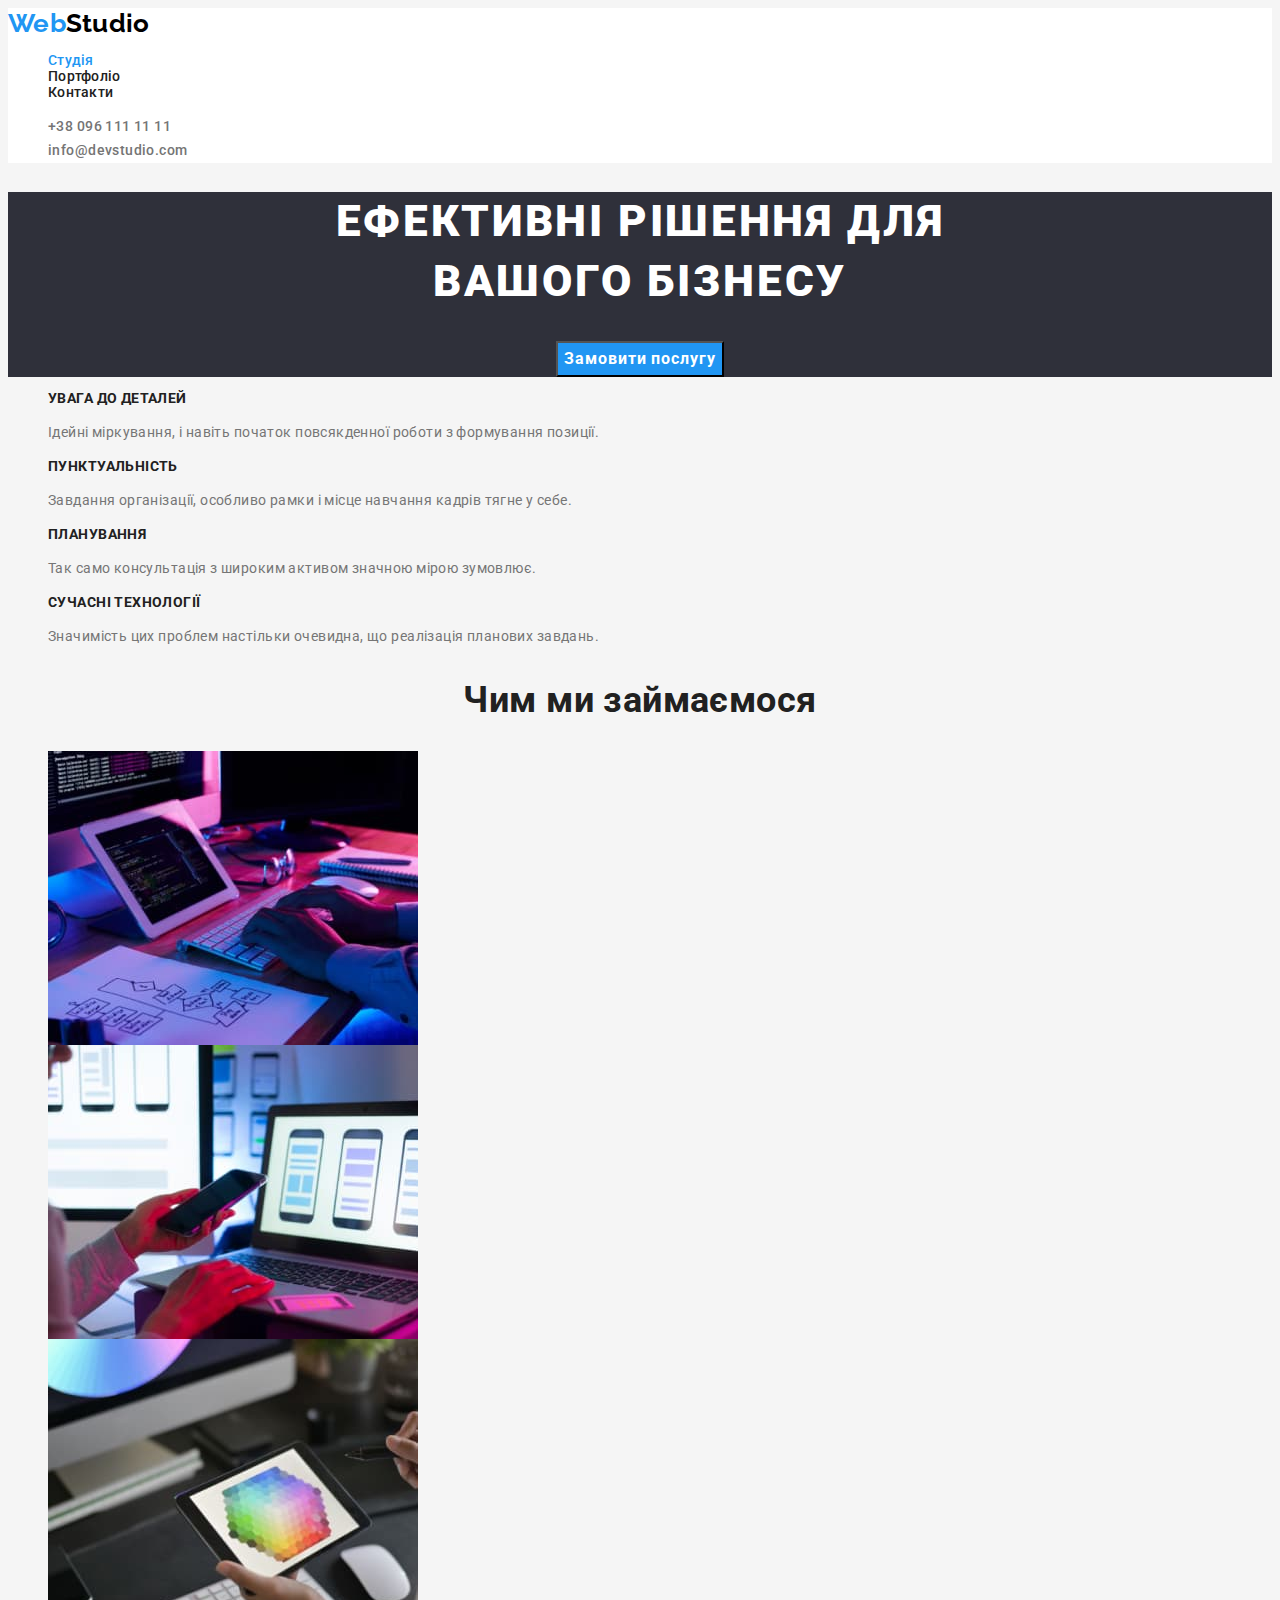
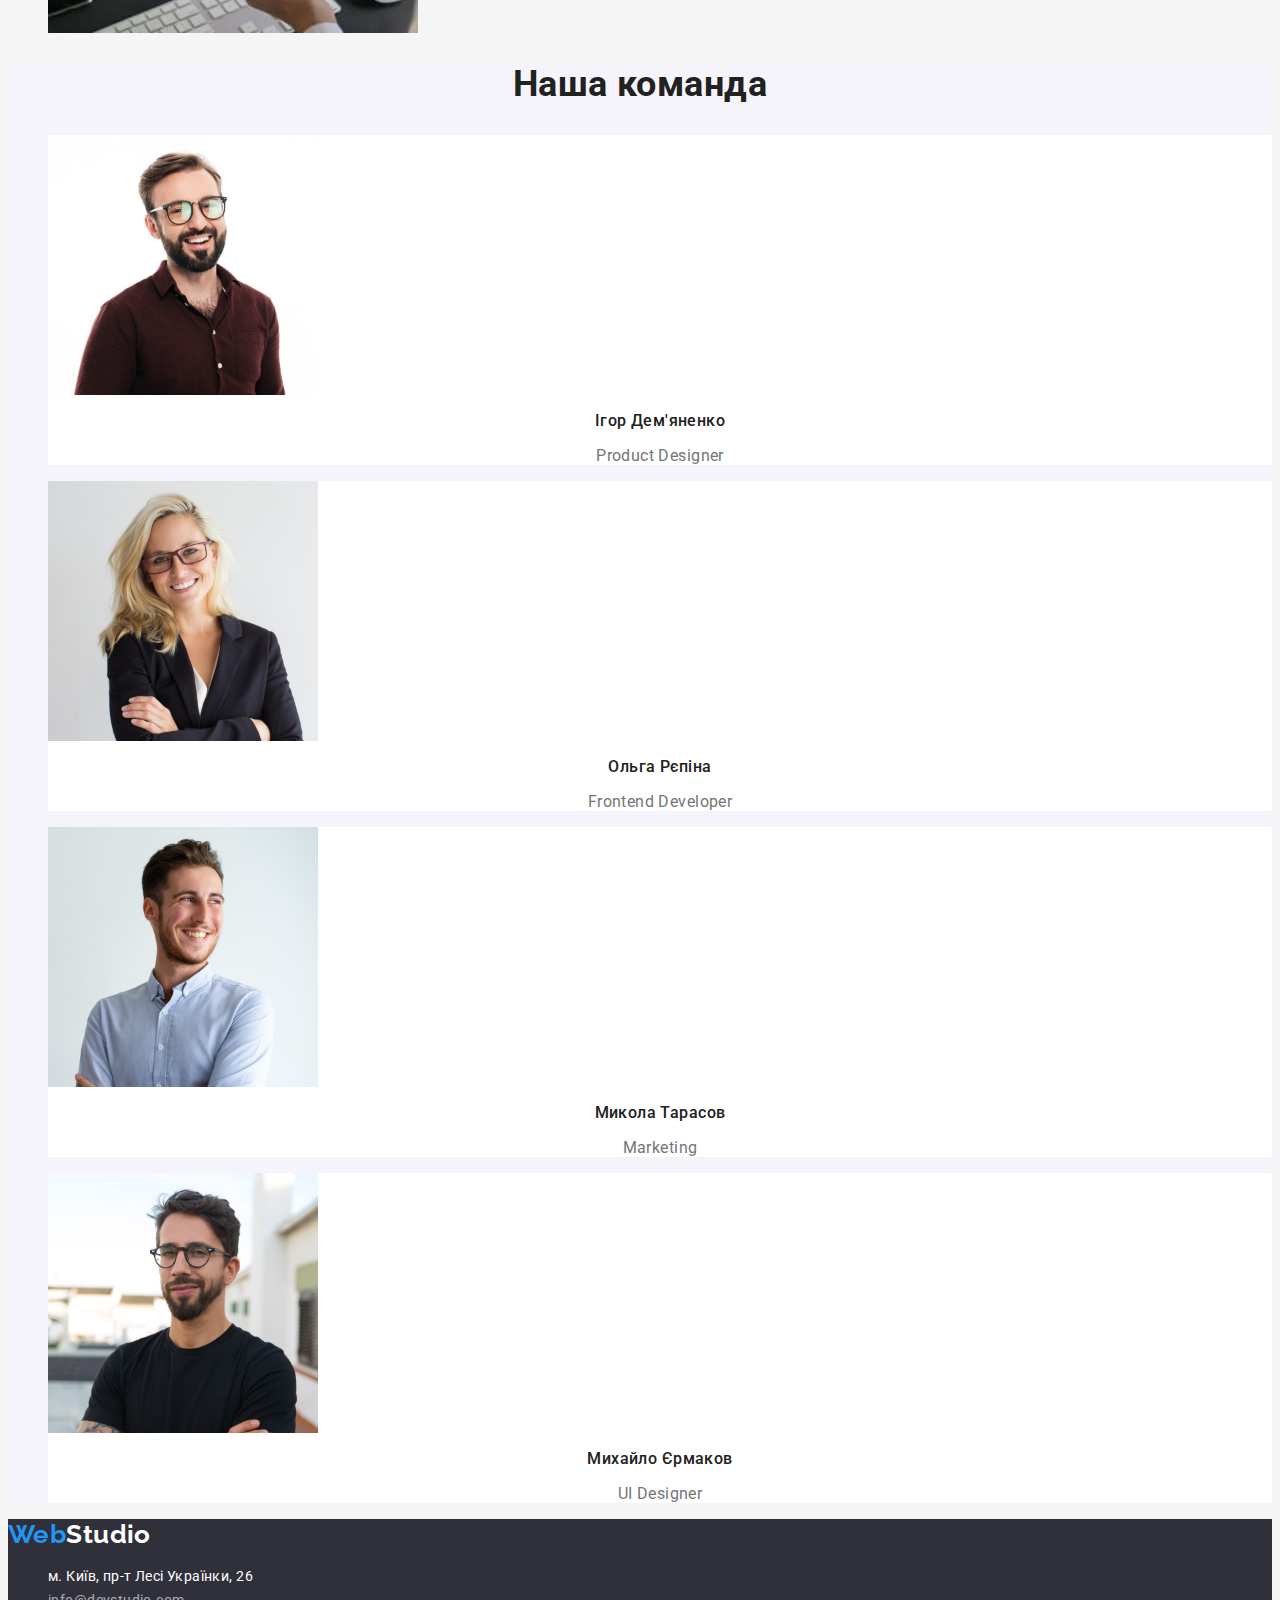
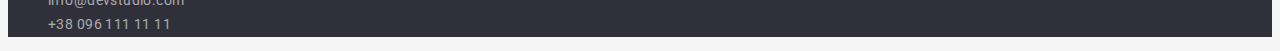
==== index.html @ bac48d69 "inite hw3" ====
<!DOCTYPE html>
<html lang="uk">
	<head>
		<meta charset="UTF-8" />
		<meta http-equiv="X-UA-Compatible" content="IE=edge" />
		<meta name="viewport" content="width=device-width, initial-scale=1.0" />
		<title>webstudio</title>
    <link rel="preconnect" href="https://fonts.googleapis.com">
<link rel="preconnect" href="https://fonts.gstatic.com" crossorigin>
<link href="https://fonts.googleapis.com/css2?family=Raleway:wght@700&family=Roboto:wght@400;500;700;900&display=swap" 
rel="stylesheet">
    
    <link rel="stylesheet" href="./css/styles.css">
	</head>
	<body>
		<header class="page-header">
			<nav class="navigation">
             <a href="./index.html" class="logo-header link"><span class="accent">Web</span>Studio</a>    
				
				<ul class="site-nav list">
					<li class="site-nav-item"><a class="site-nav-link link current-link" href="./index.html">Студія</a></li>
					<li class="site-nav-item"><a class="site-nav-link link" href="./portfolio.html">Портфоліо</a></li>
          <li class="site-nav-item"><a class="site-nav-link link" href="">Контакти</a></li>
				</ul>
			</nav>

			<ul class="contacts list">
        <li class="contacts-item"><a class="contacts-link link" href="tel:+380961111111">+38 096 111 11 11</a></li>
				<li class="contacts-item"><a class="contacts-link link" href="mailto:info@devstudio.com">info@devstudio.com</a></li>
			</ul>
		</header>

		<main>
			<!-- сірий блок-->
			<section class="hero">
				<h1 class="hero-title">Ефективні рішення для 
          <br>вашого бізнесу</h1>
				<button class="hero-btn" type="button">Замовити послугу</button>
			</section>

			<!-- Секція з особливостями-->

			<section>
				<h2 class="section-title visually-hidden">Переваги</h2>
				<ul class="preference list">
					<li class="preference-item">
						<h3 class="title">УВАГА ДО ДЕТАЛЕЙ</h3>
						<p> Ідейні міркування, і навіть початок повсякденної роботи з формування позиції. </p>
					</li>
					<li class="preference-item">
						<h3 class="title">ПУНКТУАЛЬНІСТЬ</h3>
						<p> Завдання організації, особливо рамки і місце навчання кадрів тягне у себе. </p>
					</li>
					<li class="preference-item">
						<h3 class="title">ПЛАНУВАННЯ</h3>
						<p> Так само консультація з широким активом значною мірою зумовлює. </p>
					</li>
					<li class="preference-item">
						<h3 class="title">СУЧАСНІ ТЕХНОЛОГІЇ</h3>
						<p> Значимість цих проблем настільки очевидна, що реалізація планових завдань. </p>
					</li>
				</ul>
			</section>

			<section>
				<h2 class="section-title">Чим ми займаємося</h2>
				<ul class="activity list">
					<li class="activity-item">
						<img class="activity-item-img" src="./images/img-1.jpg" alt="Людина працює з клавіатурою" width="370" height="294" />
					</li>
					<li class="activity-item">
						<img class="activity-item-img" src="./images/img-2.jpg" alt="Людина працює на ноутбуці" width="370" height="294" />
					</li>
					<li class="activity-item">
						<img class="activity-item-img" src="./images/img-3.jpg" alt="Людина працює з графічним планшетом" width="370" height="294" />
					</li>
				</ul>
			</section>

			<!-- Наша команда-->

			<section class="team">
				<h2 class="section-title">Наша команда</h2>
				<ul class="team list">
					<li class="team-item">
						<img class="team-img" src="./images/img-1-igor.jpg" alt="чоловік в окулярах продукт дизайнер" width="270" height="260" />
						<h3 class="title">Ігор Дем'яненко</h3>
						<p>Product Designer</p>
					</li>
					<li class="team-item">
						<img class="team-img"
							src="./images/img-2-olga.jpg"
							alt="фото блондинки в окулярах фронтент девелопер"
							width="270"
							height="260"
						/>
						<h3 class="title">Ольга Рєпіна</h3>
						<p>Frontend Developer</p>
					</li>
					<li class="team-item">
						<img class="team-img" src="./images/img-3-mykola.jpg" alt="фото молодого чоловіка з посмішкою" width="270" height="260" />
						<h3 class="title">Микола Тарасов</h3>
						<p>Marketing</p>
					</li>
					<li class="team-item">
						<img class="team-img"
							src="./images/img-4-mihaylo.jpg"
							alt="фото чоловіка з окулярами в чорній футболці"
							width="270"
							height="260"
						/>
            <h3 class="title">Михайло Єрмаков</h3>
					<p>UI Designer</p>
					</li>
					
				</ul>
			</section>
		</main>
		<footer class="page-footer">
			<a class="logo-footer link" href="./index.html"><span class="accent">Web</span>Studio</a>
			<address>
				<ul class="footer-contacts list">
					<li class="footer-contacts-item">
            <a class="footer-contact-adr link" href="">м. Київ, пр-т Лесі Українки, 26</a>
          </li>
					<li class="footer-contacts-item">
            <a class="footer-contact link" href="mailto:info@devstudio.com">info@devstudio.com</a></li>
					<li class="footer-contacts-item">
            <a class="footer-contact link" href="tel:+380961111111">+38 096 111 11 11</a></li>
				</ul>
			</address>
		</footer>
	</body>
</html>
---- css/styles.css ----
:root {
	--background-color-header: #ffffff;
	--color-accent: #2196f3;
	--color-nav-header: #212121;
	--logo-header-color: #000000;
	--color-contact: #757575;
	--background-body-color: #f5f5f5;
	--background-color-footer: #2f303a;
	--color-text-darkbox: #ffffff;
	--background-color-additional: #f5f4fa;
	--color-text-standart: #757575;
	--color-title: #212121;
	--color-foot-adr: rgba(255, 255, 255, 0.6);

	--color-роrtfolio-borders: #eeeeee;

	--background-portfolio-btn: #eeeeee;
	--color-portfolio-btn: #212121;
	--color-text-products: #212121;

	--background-color-portfolio: #ffffff;
}

.link {
	text-decoration: none;
	color: inherit;
}

.list {
	list-style: none;
}

img {
	display: block;
}
body {
	background-color: var(--background-body-color);
	color: var(--color-text-standart);
	font-family: "Roboto", sans-serif;
	font-style: normal;
	/* font-weight: 400; это размер 400 от браузера */
	font-size: 14px;
	line-height: 1.71;
	/* or 171% */

	letter-spacing: 0.03em;
}
.section-title {
	font-weight: 700;
	font-size: 36px;
	line-height: 1.17;
	text-align: center;
}

.team-item {
	background-color: var(--background-color-header);
}

.page-header {
	background-color: var(--background-color-header);
}

.navigation {
	font-weight: 500;
	line-height: 1.14;
	letter-spacing: 0.02em;
}
.site-nav-link {
	color: var(--color-nav-header);
}

.logo-header,
.logo-footer {
	font-family: "Raleway", sans-serif;
	font-weight: 700;
	font-size: 26px;
	line-height: 1.19;
	/* identical to box height */
}

.accent {
	color: var(--color-accent);
}

.logo-header {
	color: var(--logo-header-color);
}
.current-link { 
    color:#2196f3;
}
.contacts-link {
	color: var(--color-contact);
    /* font-family: 'Roboto'; */
/* font-style: normal; */
font-weight: 500;
/* font-size: 14px; */
line-height: 1.14;
}
.page-footer,
.hero {
	background-color: var(--background-color-footer);
	color: var(--color-text-darkbox);
}
.hero-btn {
	cursor: pointer;
	color: inherit;
	background-color: var(--color-accent);
	font-family: inherit;

	font-style: normal;
	font-weight: 700;
	font-size: 16px;
	line-height: 1.88;
	/* identical to box height, or 188% */

	text-align: center;
	letter-spacing: 0.06em;
}
.hero {
	text-align: center;
}
.hero-title {
	/* font-family: 'Roboto ,
        sans-serif'; это есть */
	/* font-style: normal еть; */
	font-weight: 900;
	font-size: 44px;
	line-height: 1.36;
	/* or 136% */

	text-align: center;
	letter-spacing: 0.06em;
	text-transform: uppercase;
}

.team {
	background-color: var(--background-color-additional);
}
.title {
	color: var(--color-title);

	font-weight: 700;
	font-size: 14px;
	line-height: 1.14;
}
.team .title {
	font-weight: 500;
	font-size: 16px;
	line-height: 1.19;
	/* identical to box height */

	text-align: center;
}
.team p {
	font-size: 16px;
	line-height: 1.19;
	text-align: center;
}
.section-title {
	color: var(--color-title);
}
.footer-contact {
	color: var(--color-foot-adr);
}
.footer-contacts a {
	font-style: normal;
	font-weight: 400;
}

.portfolio-btn {
	cursor: pointer;
	background-color: var(--background-portfolio-btn);
	color: var(--color-portfolio-btn);
    font-family: inherit;
    font-size: 16px ;
    font-weight: 500;
    line-height: calc(26 / 15);
}

.products-items {
	background-color: var(--background-color-portfolio);
}
.page-products h3 {
	/* font-family: 'Roboto'; */
	/* font-style: normal; */
	font-weight: 700;
	font-size: 18px;
	line-height: 2;
	/* identical to box height, or 200% */

	letter-spacing: 0.06em;
	color: var(--color-text-products);
}
.page-products p {
	font-weight: 400;
	font-size: 16px;
	line-height: 1.88;
	/* identical to box height, or 188% */

	color: var(--color-text-standart);
}

.site-nav :hover,
.site-nav :focus,
.contacts :hover,
.contacts :focus,
.footer-contacts :hover,
.footer-contacts :focus {
	color: var(--color-accent);
}
.portfolio-btn:hover,
.portfolio-btn:focus {
	background-color: var(--color-accent);
	color: var(--color-text-darkbox);
}

.visually-hidden {
	position: absolute;
	white-space: nowrap;
	width: 1px;
	height: 1px;
	overflow: hidden;
	border: 0;
	padding: 0;
	clip: rect(0 0 0 0);
	clip-path: inset(50%);
	margin: -1px;
}
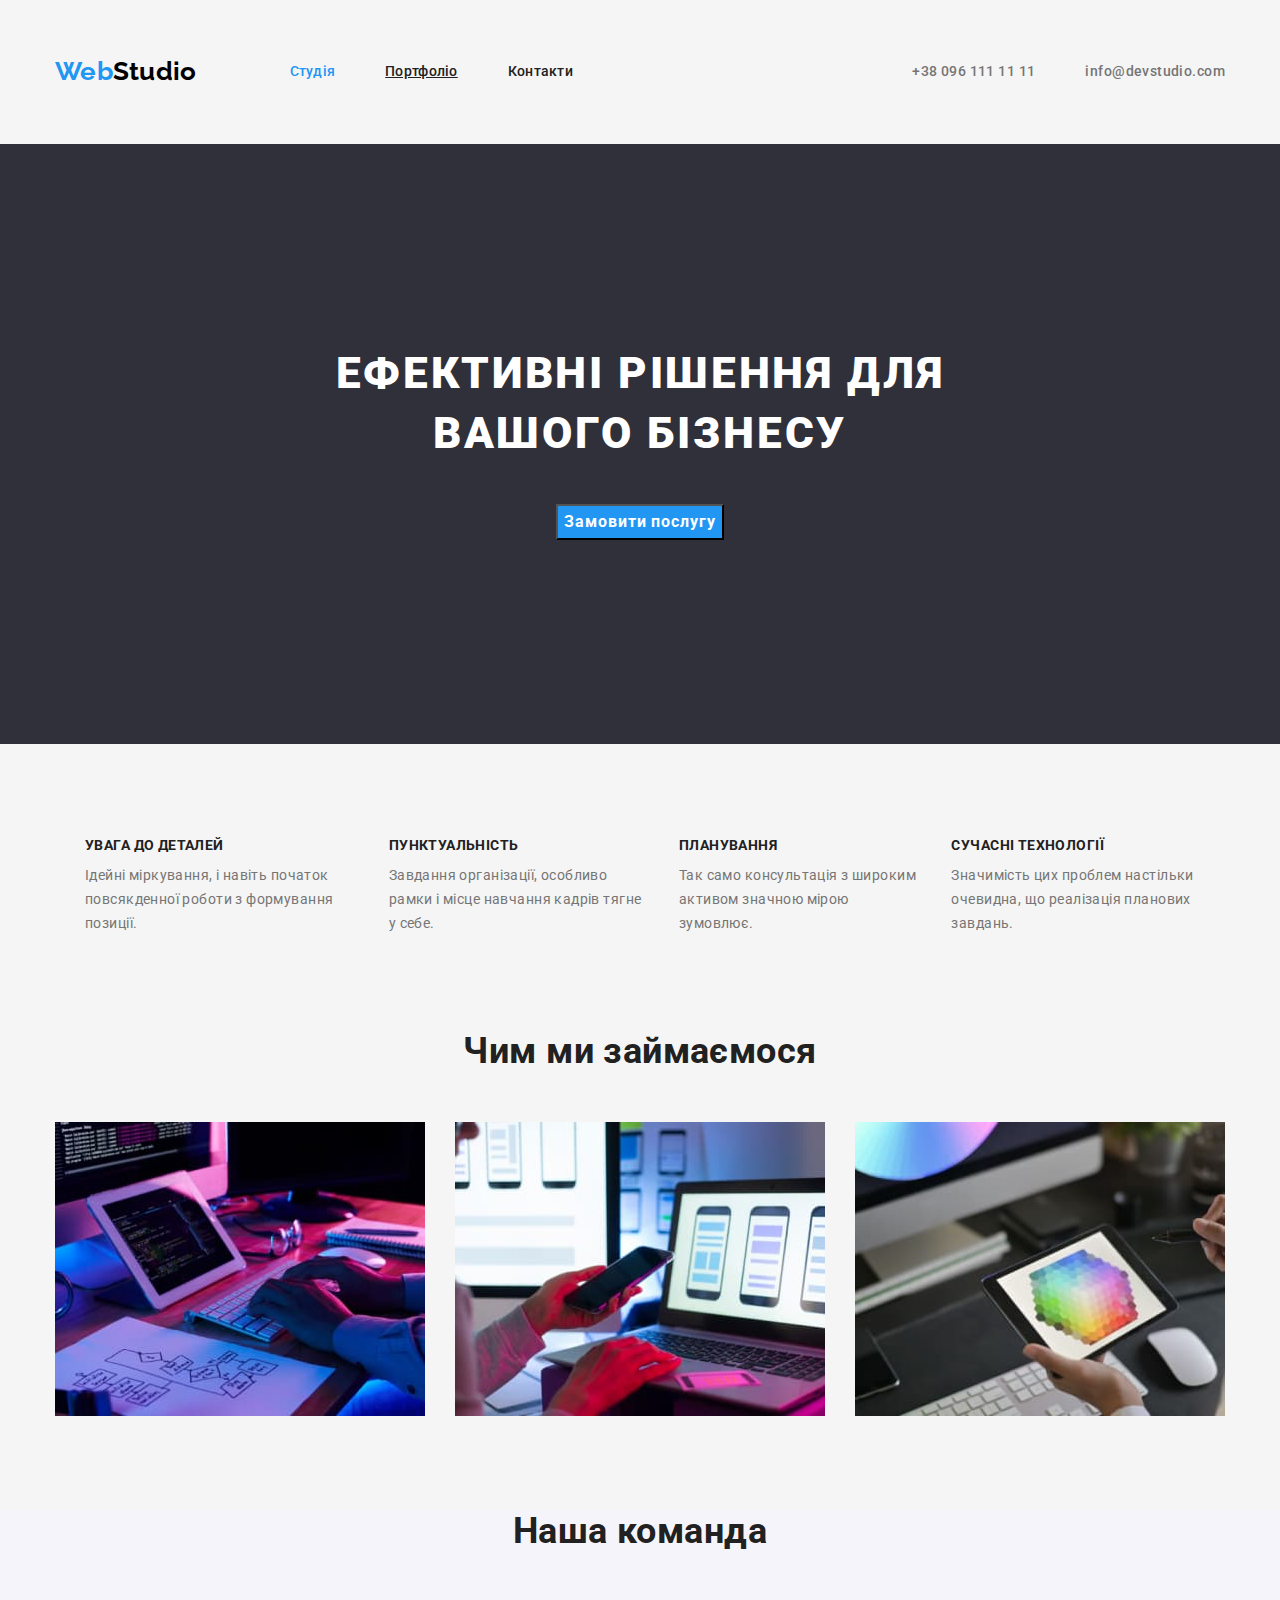
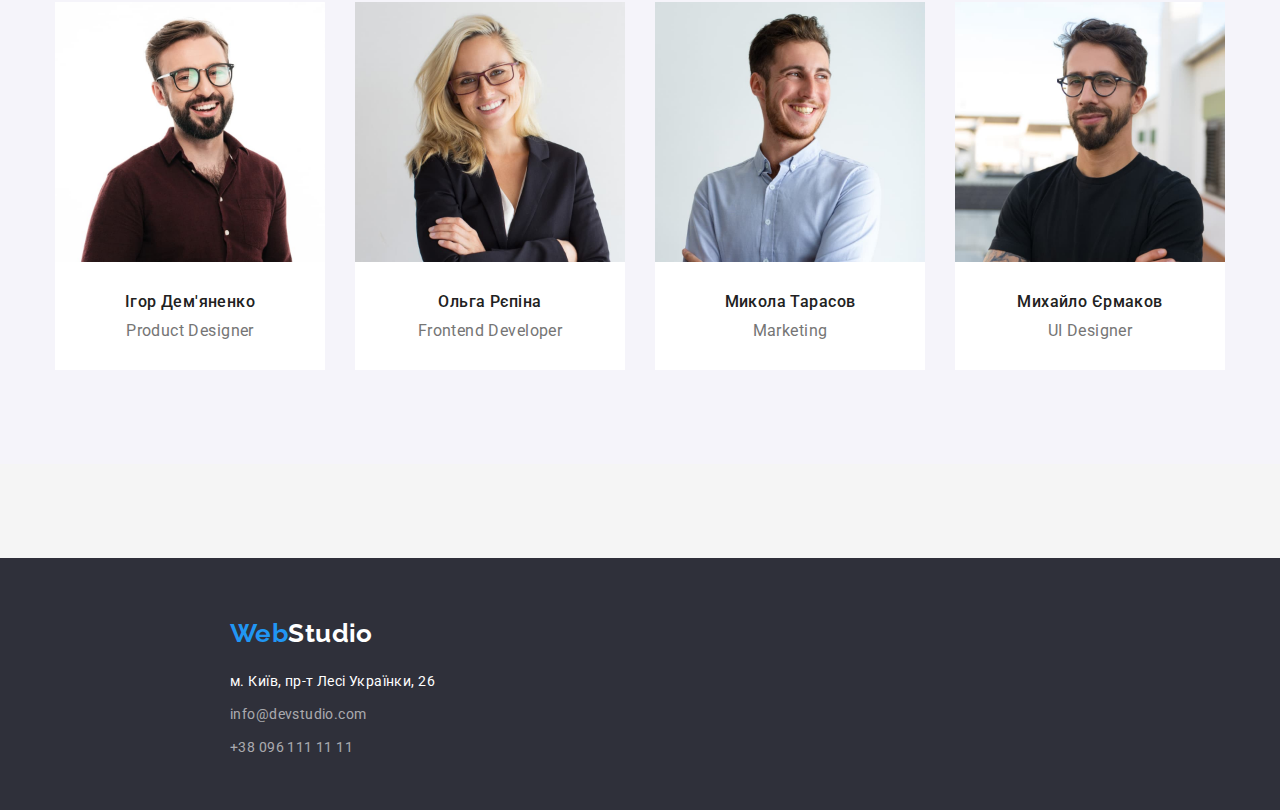
==== commit 081bdde6: "for checking" ====
--- a/index.html
+++ b/index.html
@@ -5,130 +5,180 @@
 		<meta http-equiv="X-UA-Compatible" content="IE=edge" />
 		<meta name="viewport" content="width=device-width, initial-scale=1.0" />
 		<title>webstudio</title>
-    <link rel="preconnect" href="https://fonts.googleapis.com">
-<link rel="preconnect" href="https://fonts.gstatic.com" crossorigin>
-<link href="https://fonts.googleapis.com/css2?family=Raleway:wght@700&family=Roboto:wght@400;500;700;900&display=swap" 
-rel="stylesheet">
-    
-    <link rel="stylesheet" href="./css/styles.css">
+		<link rel="preconnect" href="https://fonts.googleapis.com" />
+		<link rel="preconnect" href="https://fonts.gstatic.com" crossorigin />
+		<link
+			href="https://fonts.googleapis.com/css2?family=Raleway:wght@700&family=Roboto:wght@400;500;700;900&display=swap"
+			rel="stylesheet"
+		/>
+		<link rel="stylesheet" href="https://cdn.jsdelivr.net/npm/modern-normalize@1.1.0/modern-normalize.min.css" />
+
+		<link rel="stylesheet" href="./css/styles.css" />
 	</head>
 	<body>
 		<header class="page-header">
-			<nav class="navigation">
-             <a href="./index.html" class="logo-header link"><span class="accent">Web</span>Studio</a>    
-				
-				<ul class="site-nav list">
-					<li class="site-nav-item"><a class="site-nav-link link current-link" href="./index.html">Студія</a></li>
-					<li class="site-nav-item"><a class="site-nav-link link" href="./portfolio.html">Портфоліо</a></li>
-          <li class="site-nav-item"><a class="site-nav-link link" href="">Контакти</a></li>
+			<div class="container page-header-container">
+				<nav class="navigation">
+					<a href="./index.html" class="logo-header link"><span class="accent">Web</span>Studio</a>
+
+					<ul class="site-nav list">
+						<li class="site-nav-item"><a class="site-nav-link current-link link" href="./index.html">Студія</a></li>
+						<li class="site-nav-item"><a class="site-nav-link" href="./portfolio.html">Портфоліо</a></li>
+						<li class="site-nav-item"><a class="site-nav-link link" href="">Контакти</a></li>
+					</ul>
+				</nav>
+
+				<ul class="contacts list">
+					<li class="contacts-item fon"
+						><a class="contacts-link link" href="tel:+380961111111">+38 096 111 11 11</a></li
+					>
+					<li class="contacts-item"
+						><a class="contacts-link link" href="mailto:info@devstudio.com">info@devstudio.com</a></li
+					>
 				</ul>
-			</nav>
-
-			<ul class="contacts list">
-        <li class="contacts-item"><a class="contacts-link link" href="tel:+380961111111">+38 096 111 11 11</a></li>
-				<li class="contacts-item"><a class="contacts-link link" href="mailto:info@devstudio.com">info@devstudio.com</a></li>
-			</ul>
+			</div>
 		</header>
-
 		<main>
-			<!-- сірий блок-->
+			<!-- HERO-->
 			<section class="hero">
-				<h1 class="hero-title">Ефективні рішення для 
-          <br>вашого бізнесу</h1>
-				<button class="hero-btn" type="button">Замовити послугу</button>
+				<div class="container">
+					<h1 class="hero-title">Ефективні рішення для <br />вашого бізнесу</h1>
+					<button class="hero-btn" type="button">Замовити послугу</button>
+				</div>
 			</section>
 
 			<!-- Секція з особливостями-->
 
-			<section>
-				<h2 class="section-title visually-hidden">Переваги</h2>
-				<ul class="preference list">
-					<li class="preference-item">
-						<h3 class="title">УВАГА ДО ДЕТАЛЕЙ</h3>
-						<p> Ідейні міркування, і навіть початок повсякденної роботи з формування позиції. </p>
-					</li>
-					<li class="preference-item">
-						<h3 class="title">ПУНКТУАЛЬНІСТЬ</h3>
-						<p> Завдання організації, особливо рамки і місце навчання кадрів тягне у себе. </p>
-					</li>
-					<li class="preference-item">
-						<h3 class="title">ПЛАНУВАННЯ</h3>
-						<p> Так само консультація з широким активом значною мірою зумовлює. </p>
-					</li>
-					<li class="preference-item">
-						<h3 class="title">СУЧАСНІ ТЕХНОЛОГІЇ</h3>
-						<p> Значимість цих проблем настільки очевидна, що реалізація планових завдань. </p>
-					</li>
-				</ul>
+			<section class="about">
+				<div class="container">
+					<h2 class="section-title visually-hidden">Переваги</h2>
+					<ul class="preference list">
+						<li class="preference-item">
+							<h3 class="title">УВАГА ДО ДЕТАЛЕЙ</h3>
+							<p> Ідейні міркування, і навіть початок повсякденної роботи з формування позиції. </p>
+						</li>
+						<li class="preference-item">
+							<h3 class="title">ПУНКТУАЛЬНІСТЬ</h3>
+							<p> Завдання організації, особливо рамки і місце навчання кадрів тягне у себе. </p>
+						</li>
+						<li class="preference-item">
+							<h3 class="title">ПЛАНУВАННЯ</h3>
+							<p> Так само консультація з широким активом значною мірою зумовлює. </p>
+						</li>
+						<li class="preference-item">
+							<h3 class="title">СУЧАСНІ ТЕХНОЛОГІЇ</h3>
+							<p> Значимість цих проблем настільки очевидна, що реалізація планових завдань. </p>
+						</li>
+					</ul>
+				</div>
 			</section>
 
-			<section>
-				<h2 class="section-title">Чим ми займаємося</h2>
-				<ul class="activity list">
-					<li class="activity-item">
-						<img class="activity-item-img" src="./images/img-1.jpg" alt="Людина працює з клавіатурою" width="370" height="294" />
-					</li>
-					<li class="activity-item">
-						<img class="activity-item-img" src="./images/img-2.jpg" alt="Людина працює на ноутбуці" width="370" height="294" />
-					</li>
-					<li class="activity-item">
-						<img class="activity-item-img" src="./images/img-3.jpg" alt="Людина працює з графічним планшетом" width="370" height="294" />
-					</li>
-				</ul>
+			<section class="about-pic">
+				<div class="container about-pic-cont">
+					<h2 class="section-title">Чим ми займаємося</h2>
+					<ul class="activity list">
+						<li class="activity-item">
+							<img
+								class="activity-item-img"
+								src="./images/img-1.jpg"
+								alt="Людина працює з клавіатурою"
+								width="370"
+								height="294"
+							/>
+						</li>
+						<li class="activity-item">
+							<img
+								class="activity-item-img"
+								src="./images/img-2.jpg"
+								alt="Людина працює на ноутбуці"
+								width="370"
+								height="294"
+							/>
+						</li>
+						<li class="activity-item">
+							<img
+								class="activity-item-img"
+								src="./images/img-3.jpg"
+								alt="Людина працює з графічним планшетом"
+								width="370"
+								height="294"
+							/>
+						</li>
+					</ul>
+				</div>
 			</section>
 
 			<!-- Наша команда-->
 
 			<section class="team">
-				<h2 class="section-title">Наша команда</h2>
-				<ul class="team list">
-					<li class="team-item">
-						<img class="team-img" src="./images/img-1-igor.jpg" alt="чоловік в окулярах продукт дизайнер" width="270" height="260" />
-						<h3 class="title">Ігор Дем'яненко</h3>
-						<p>Product Designer</p>
-					</li>
-					<li class="team-item">
-						<img class="team-img"
-							src="./images/img-2-olga.jpg"
-							alt="фото блондинки в окулярах фронтент девелопер"
-							width="270"
-							height="260"
-						/>
-						<h3 class="title">Ольга Рєпіна</h3>
-						<p>Frontend Developer</p>
-					</li>
-					<li class="team-item">
-						<img class="team-img" src="./images/img-3-mykola.jpg" alt="фото молодого чоловіка з посмішкою" width="270" height="260" />
-						<h3 class="title">Микола Тарасов</h3>
-						<p>Marketing</p>
-					</li>
-					<li class="team-item">
-						<img class="team-img"
-							src="./images/img-4-mihaylo.jpg"
-							alt="фото чоловіка з окулярами в чорній футболці"
-							width="270"
-							height="260"
-						/>
-            <h3 class="title">Михайло Єрмаков</h3>
-					<p>UI Designer</p>
-					</li>
-					
-				</ul>
+				<div class="container">
+					<h2 class="section-title">Наша команда</h2>
+					<ul class="team list">
+						<li class="team-item">
+							<img
+								class="team-img"
+								src="./images/img-1-igor.jpg"
+								alt="чоловік в окулярах продукт дизайнер"
+								width="270"
+								height="260"
+							/>
+							<h3 class="title">Ігор Дем'яненко</h3>
+							<p>Product Designer</p>
+						</li>
+						<li class="team-item">
+							<img
+								class="team-img"
+								src="./images/img-2-olga.jpg"
+								alt="фото блондинки в окулярах фронтент девелопер"
+								width="270"
+								height="260"
+							/>
+							<h3 class="title">Ольга Рєпіна</h3>
+							<p>Frontend Developer</p>
+						</li>
+						<li class="team-item">
+							<img
+								class="team-img"
+								src="./images/img-3-mykola.jpg"
+								alt="фото молодого чоловіка з посмішкою"
+								width="270"
+								height="260"
+							/>
+							<h3 class="title">Микола Тарасов</h3>
+							<p>Marketing</p>
+						</li>
+						<li class="team-item">
+							<img
+								class="team-img"
+								src="./images/img-4-mihaylo.jpg"
+								alt="фото чоловіка з окулярами в чорній футболці"
+								width="270"
+								height="260"
+							/>
+							<h3 class="title">Михайло Єрмаков</h3>
+							<p>UI Designer</p>
+						</li>
+					</ul>
+				</div>
 			</section>
 		</main>
 		<footer class="page-footer">
-			<a class="logo-footer link" href="./index.html"><span class="accent">Web</span>Studio</a>
-			<address>
-				<ul class="footer-contacts list">
-					<li class="footer-contacts-item">
-            <a class="footer-contact-adr link" href="">м. Київ, пр-т Лесі Українки, 26</a>
-          </li>
-					<li class="footer-contacts-item">
-            <a class="footer-contact link" href="mailto:info@devstudio.com">info@devstudio.com</a></li>
-					<li class="footer-contacts-item">
-            <a class="footer-contact link" href="tel:+380961111111">+38 096 111 11 11</a></li>
-				</ul>
-			</address>
+			<div class="container footer-div">
+				<a class="logo-footer link" href="./index.html"><span class="accent">Web</span>Studio</a>
+				<address>
+					<ul class="footer-contacts list">
+						<li class="footer-contacts-item">
+							<a class="footer-contact-adr link" href="">м. Київ, пр-т Лесі Українки, 26</a>
+						</li>
+						<li class="footer-contacts-item">
+							<a class="footer-contact link" href="mailto:info@devstudio.com">info@devstudio.com</a></li
+						>
+						<li class="footer-contacts-item">
+							<a class="footer-contact link" href="tel:+380961111111">+38 096 111 11 11</a></li
+						>
+					</ul>
+				</address>
+			</div>
 		</footer>
 	</body>
 </html>
--- a/css/styles.css
+++ b/css/styles.css
@@ -20,7 +20,15 @@
 
 	--background-color-portfolio: #ffffff;
 }
-
+h1, h2, h3,h4, p {
+	margin-top: 0;
+	margin-bottom: 0;
+	}
+	ul {
+		margin-top: 0;
+	margin-bottom: 0;
+padding-left: 0;
+	}
 .link {
 	text-decoration: none;
 	color: inherit;
@@ -45,28 +53,74 @@
 
 	letter-spacing: 0.03em;
 }
+.container {
+	width: 1200px;
+	margin-left: auto;
+	margin-right: auto;
+	padding-left: 15px;
+	padding-right: 15px;
+}
+
+/* -----------------section-title----------- */
+.activity {
+	display: flex;
+	gap: 30px;
+	
+}
+.about-pic-cont {
+	margin-bottom: 94px;
+}
+
 .section-title {
 	font-weight: 700;
 	font-size: 36px;
 	line-height: 1.17;
 	text-align: center;
-}
+	margin-bottom: 50px;
+	}
 
 .team-item {
 	background-color: var(--background-color-header);
 }
-
+/* ========HEADER======== */
+.page-header-container {
+	display: flex;
+	align-items: center;
+	text-align: center;
+	padding-top: 32px;
+	padding-bottom: 32px;
+   
+}
+site-nav
 .page-header {
 	background-color: var(--background-color-header);
+    border: 1px solid #ECECEC;
+
 }
 
 .navigation {
 	font-weight: 500;
 	line-height: 1.14;
 	letter-spacing: 0.02em;
+	display: flex;
+	align-items: center;
 }
 .site-nav-link {
 	color: var(--color-nav-header);
+	padding: 30px 0;
+}
+.site-nav {
+	display: flex;
+	align-items: center;
+	/* margin-top: 32px;
+	margin-bottom: 32px; */
+}
+
+.site-nav-item {
+	margin-right: 50px;
+}
+.site-nav-item:last-child {
+	margin-right: 0;
 }
 
 .logo-header,
@@ -75,7 +129,10 @@
 	font-weight: 700;
 	font-size: 26px;
 	line-height: 1.19;
-	/* identical to box height */
+	
+}
+.logo-footer {
+	margin-bottom: 20px;
 }
 
 .accent {
@@ -84,6 +141,9 @@
 
 .logo-header {
 	color: var(--logo-header-color);
+	margin-top: 24px;
+	margin-bottom: 25px;
+	margin-right: 93px;
 }
 .current-link { 
     color:#2196f3;
@@ -96,10 +156,25 @@
 /* font-size: 14px; */
 line-height: 1.14;
 }
+.contacts {
+	display: flex;
+	align-items: center;
+	margin-left: auto;
+	/* gap: 50px; */
+}
+.fon {
+	margin-right: 50px;
+}
+.contacts last-child 
+{
+	margin-right: 0;}
+
+/* ---------------HERO------------ */
 .page-footer,
 .hero {
 	background-color: var(--background-color-footer);
 	color: var(--color-text-darkbox);
+	height: 600px;
 }
 .hero-btn {
 	cursor: pointer;
@@ -115,10 +190,27 @@
 
 	text-align: center;
 	letter-spacing: 0.06em;
+	margin-top: 40px;
 }
 .hero {
 	text-align: center;
-}
+	padding: 200px 0;
+}
+.about {
+	padding: 94px 0;
+}
+
+.preference {
+	display: flex;
+	align-items: center;
+}
+.preference-item {
+	margin-left: 30px;
+}
+.preference-item:last-child {
+	margin-right: 0;
+}
+
 .hero-title {
 	/* font-family: 'Roboto ,
         sans-serif'; это есть */
@@ -135,6 +227,13 @@
 
 .team {
 	background-color: var(--background-color-additional);
+	display: flex;
+	gap: 30px;
+margin-bottom: 94px;
+}
+
+.team-img {
+	margin-bottom: 30px;
 }
 .title {
 	color: var(--color-title);
@@ -142,6 +241,7 @@
 	font-weight: 700;
 	font-size: 14px;
 	line-height: 1.14;
+	margin-bottom: 10px;
 }
 .team .title {
 	font-weight: 500;
@@ -155,10 +255,20 @@
 	font-size: 16px;
 	line-height: 1.19;
 	text-align: center;
+	margin-bottom: 30px;
 }
 .section-title {
 	color: var(--color-title);
 }
+.page-footer {
+	height: 252px;
+	padding-bottom: 60px;
+	padding-top: 60px;
+	padding-left: 215px;
+	padding-right: 1154px;
+}
+
+/* -----------FOOTER----------- */
 .footer-contact {
 	color: var(--color-foot-adr);
 }
@@ -166,6 +276,18 @@
 	font-style: normal;
 	font-weight: 400;
 }
+.footer-contacts-item {
+	margin-bottom: 9px;
+	
+}
+.footer-contacts-item :last-child {
+	margin-bottom: 0;
+	
+}
+.footer-contacts {
+	margin-top: 20px;
+}
+
 
 .portfolio-btn {
 	cursor: pointer;
@@ -179,6 +301,8 @@
 
 .products-items {
 	background-color: var(--background-color-portfolio);
+	
+	
 }
 .page-products h3 {
 	/* font-family: 'Roboto'; */
@@ -199,7 +323,16 @@
 
 	color: var(--color-text-standart);
 }
-
+.page-products {
+	display: flex;
+	flex-wrap: wrap;
+	gap: 30px;
+	/* border: 1px solid #EEEEEE; */
+}
+.portf-pic {
+	width: 370px;
+	/* height: 404px; */
+}
 .site-nav :hover,
 .site-nav :focus,
 .contacts :hover,
@@ -226,3 +359,25 @@
 	clip-path: inset(50%);
 	margin: -1px;
 }
+/* --------PORTFOLIO-------- */
+.products-nav {
+	display: flex;
+	align-items: center;
+	justify-content: center;
+	
+}
+.product {
+
+margin-right: 8px;
+
+}
+
+.portfolio-btn {
+	padding: 6px 22px;
+	height: 38px;
+	border: none;
+	align-items: center;
+	border-radius: 4px;	
+	margin-bottom: 50px;
+	
+}
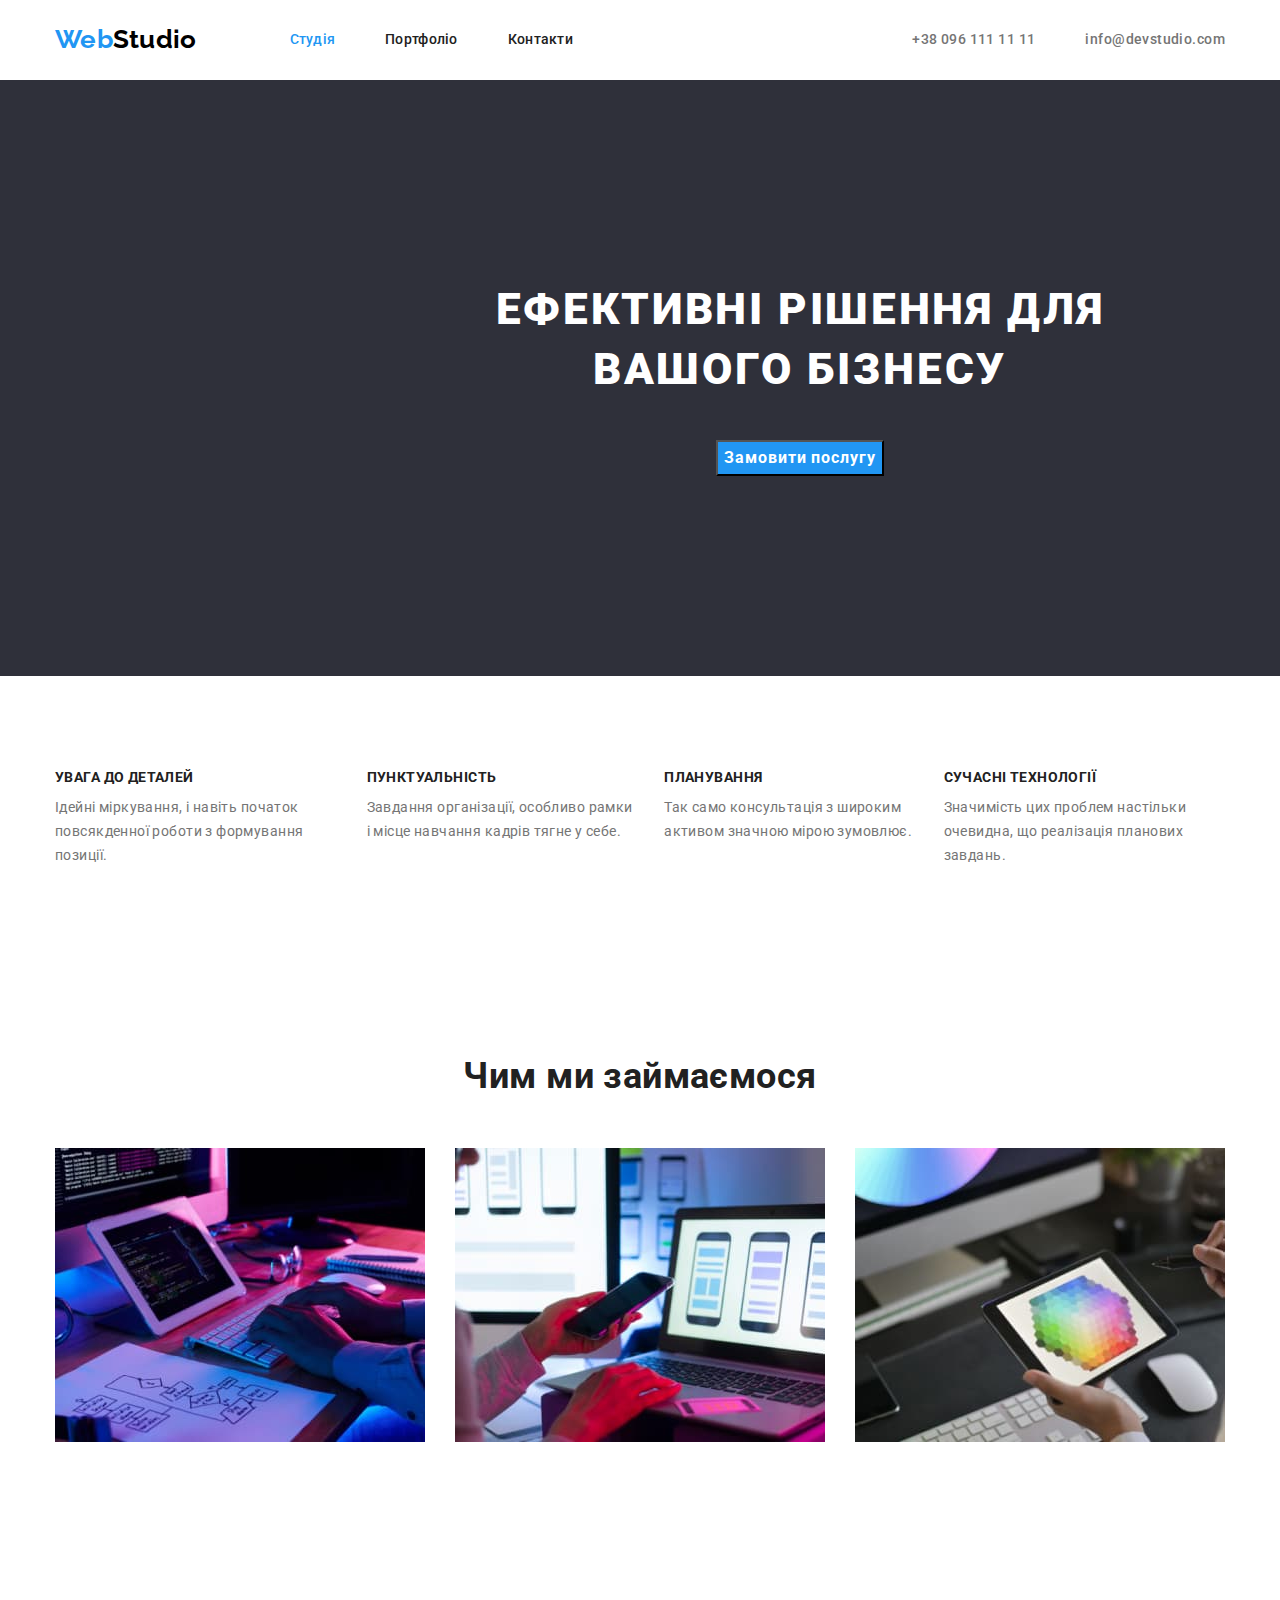
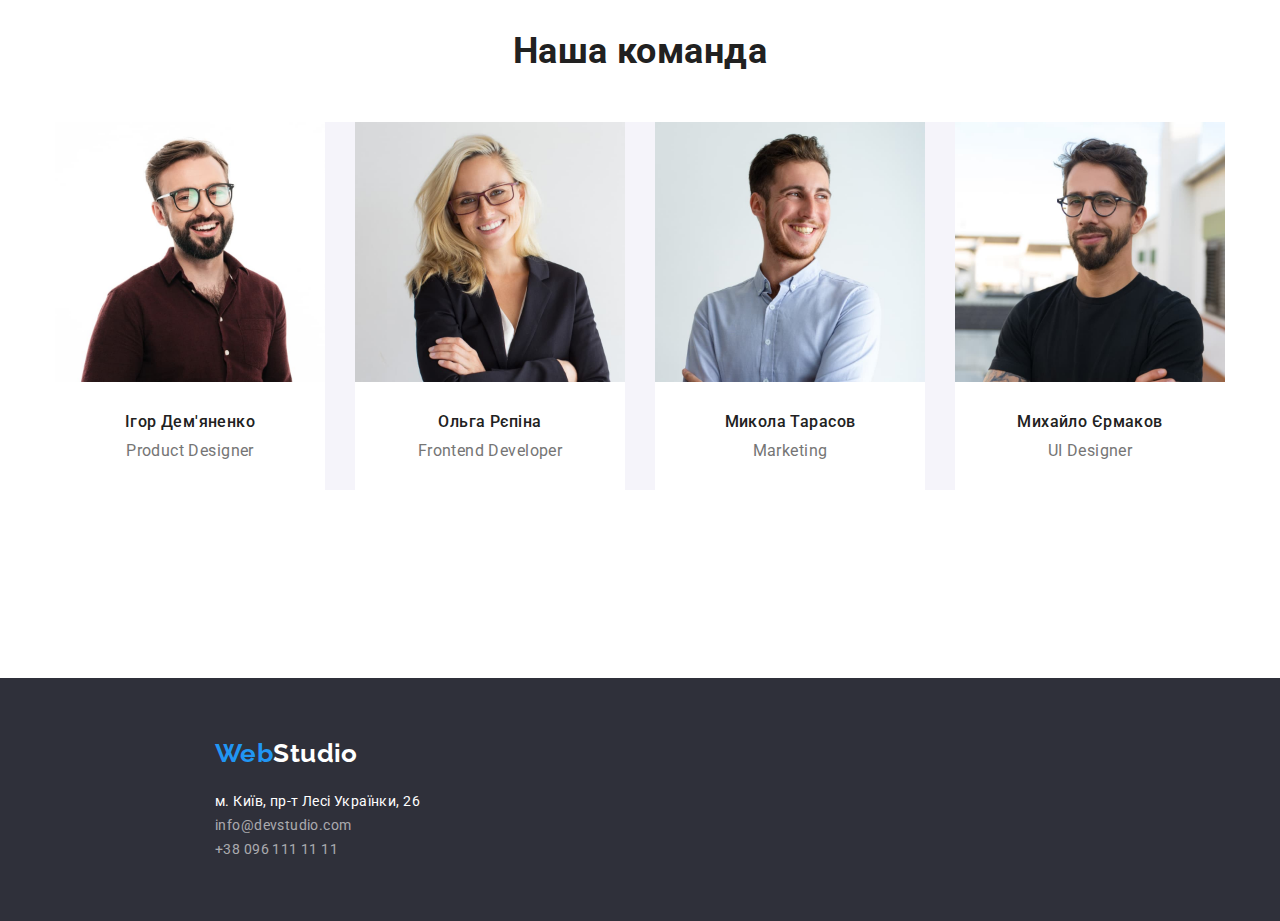
==== commit ca83b04b: "допрацювала" ====
--- a/index.html
+++ b/index.html
@@ -1,184 +1,150 @@
 <!DOCTYPE html>
 <html lang="uk">
-	<head>
-		<meta charset="UTF-8" />
-		<meta http-equiv="X-UA-Compatible" content="IE=edge" />
-		<meta name="viewport" content="width=device-width, initial-scale=1.0" />
-		<title>webstudio</title>
-		<link rel="preconnect" href="https://fonts.googleapis.com" />
-		<link rel="preconnect" href="https://fonts.gstatic.com" crossorigin />
-		<link
-			href="https://fonts.googleapis.com/css2?family=Raleway:wght@700&family=Roboto:wght@400;500;700;900&display=swap"
-			rel="stylesheet"
-		/>
-		<link rel="stylesheet" href="https://cdn.jsdelivr.net/npm/modern-normalize@1.1.0/modern-normalize.min.css" />
 
-		<link rel="stylesheet" href="./css/styles.css" />
-	</head>
-	<body>
-		<header class="page-header">
-			<div class="container page-header-container">
-				<nav class="navigation">
-					<a href="./index.html" class="logo-header link"><span class="accent">Web</span>Studio</a>
+<head>
+	<meta charset="UTF-8" />
+	<meta http-equiv="X-UA-Compatible" content="IE=edge" />
+	<meta name="viewport" content="width=device-width, initial-scale=1.0" />
+	<title>webstudio</title>
+	<link rel="preconnect" href="https://fonts.googleapis.com" />
+	<link rel="preconnect" href="https://fonts.gstatic.com" crossorigin />
+	<link
+		href="https://fonts.googleapis.com/css2?family=Raleway:wght@700&family=Roboto:wght@400;500;700;900&display=swap"
+		rel="stylesheet" />
+	<link rel="stylesheet" href="https://cdn.jsdelivr.net/npm/modern-normalize@1.1.0/modern-normalize.min.css" />
 
-					<ul class="site-nav list">
-						<li class="site-nav-item"><a class="site-nav-link current-link link" href="./index.html">Студія</a></li>
-						<li class="site-nav-item"><a class="site-nav-link" href="./portfolio.html">Портфоліо</a></li>
-						<li class="site-nav-item"><a class="site-nav-link link" href="">Контакти</a></li>
-					</ul>
-				</nav>
+	<link rel="stylesheet" href="./css/styles.css" />
+</head>
 
-				<ul class="contacts list">
-					<li class="contacts-item fon"
-						><a class="contacts-link link" href="tel:+380961111111">+38 096 111 11 11</a></li
-					>
-					<li class="contacts-item"
-						><a class="contacts-link link" href="mailto:info@devstudio.com">info@devstudio.com</a></li
-					>
+<body>
+	<header class="page-header">
+		<div class="container page-header-container">
+			<nav class="navigation">
+				<a href="./index.html" class="logo-header link"><span class="accent">Web</span>Studio</a>
+
+				<ul class="site-nav list">
+					<li class="site-nav-item"><a class="site-nav-link current-link link" href="./index.html">Студія</a>
+					</li>
+					<li class="site-nav-item"><a class="site-nav-link link" href="./portfolio.html">Портфоліо</a></li>
+					<li class="site-nav-item"><a class="site-nav-link link" href="">Контакти</a></li>
+				</ul>
+			</nav>
+
+			<ul class="contacts list">
+				<li class="contacts-item fon"><a class="contacts-link link" href="tel:+380961111111">+38 096 111 11
+						11</a></li>
+				<li class="contacts-item"><a class="contacts-link link"
+						href="mailto:info@devstudio.com">info@devstudio.com</a></li>
+			</ul>
+		</div>
+	</header>
+	<main>
+		<!-- HERO-->
+		<section class="hero">
+			<div class="container">
+				<h1 class="hero-title">Ефективні рішення для вашого бізнесу</h1>
+				<button class="hero-btn" type="button">Замовити послугу</button>
+			</div>
+		</section>
+
+		<!-- Секція з особливостями-->
+
+		<section class="section">
+			<div class="container">
+				<h2 class="section-title visually-hidden">Переваги</h2>
+				<ul class="preference list">
+					<li class="preference-item">
+						<h3 class="title">УВАГА ДО ДЕТАЛЕЙ</h3>
+						<p> Ідейні міркування, і навіть початок повсякденної роботи з формування позиції. </p>
+					</li>
+					<li class="preference-item">
+						<h3 class="title">ПУНКТУАЛЬНІСТЬ</h3>
+						<p> Завдання організації, особливо рамки і місце навчання кадрів тягне у себе. </p>
+					</li>
+					<li class="preference-item">
+						<h3 class="title">ПЛАНУВАННЯ</h3>
+						<p> Так само консультація з широким активом значною мірою зумовлює. </p>
+					</li>
+					<li class="preference-item">
+						<h3 class="title">СУЧАСНІ ТЕХНОЛОГІЇ</h3>
+						<p> Значимість цих проблем настільки очевидна, що реалізація планових завдань. </p>
+					</li>
 				</ul>
 			</div>
-		</header>
-		<main>
-			<!-- HERO-->
-			<section class="hero">
-				<div class="container">
-					<h1 class="hero-title">Ефективні рішення для <br />вашого бізнесу</h1>
-					<button class="hero-btn" type="button">Замовити послугу</button>
-				</div>
-			</section>
+		</section>
 
-			<!-- Секція з особливостями-->
+		<section class="section">
+			<div class="container about-pic-cont">
+				<h2 class="section-title">Чим ми займаємося</h2>
+				<ul class="activity list">
+					<li class="activity-item">
+						<img class="activity-item-img" src="./images/img-1.jpg" alt="Людина працює з клавіатурою"
+							width="370" height="294" />
+					</li>
+					<li class="activity-item">
+						<img class="activity-item-img" src="./images/img-2.jpg" alt="Людина працює на ноутбуці"
+							width="370" height="294" />
+					</li>
+					<li class="activity-item">
+						<img class="activity-item-img" src="./images/img-3.jpg"
+							alt="Людина працює з графічним планшетом" width="370" height="294" />
+					</li>
+				</ul>
+			</div>
+		</section>
 
-			<section class="about">
-				<div class="container">
-					<h2 class="section-title visually-hidden">Переваги</h2>
-					<ul class="preference list">
-						<li class="preference-item">
-							<h3 class="title">УВАГА ДО ДЕТАЛЕЙ</h3>
-							<p> Ідейні міркування, і навіть початок повсякденної роботи з формування позиції. </p>
-						</li>
-						<li class="preference-item">
-							<h3 class="title">ПУНКТУАЛЬНІСТЬ</h3>
-							<p> Завдання організації, особливо рамки і місце навчання кадрів тягне у себе. </p>
-						</li>
-						<li class="preference-item">
-							<h3 class="title">ПЛАНУВАННЯ</h3>
-							<p> Так само консультація з широким активом значною мірою зумовлює. </p>
-						</li>
-						<li class="preference-item">
-							<h3 class="title">СУЧАСНІ ТЕХНОЛОГІЇ</h3>
-							<p> Значимість цих проблем настільки очевидна, що реалізація планових завдань. </p>
-						</li>
-					</ul>
-				</div>
-			</section>
+		<!-- Наша команда-->
 
-			<section class="about-pic">
-				<div class="container about-pic-cont">
-					<h2 class="section-title">Чим ми займаємося</h2>
-					<ul class="activity list">
-						<li class="activity-item">
-							<img
-								class="activity-item-img"
-								src="./images/img-1.jpg"
-								alt="Людина працює з клавіатурою"
-								width="370"
-								height="294"
-							/>
-						</li>
-						<li class="activity-item">
-							<img
-								class="activity-item-img"
-								src="./images/img-2.jpg"
-								alt="Людина працює на ноутбуці"
-								width="370"
-								height="294"
-							/>
-						</li>
-						<li class="activity-item">
-							<img
-								class="activity-item-img"
-								src="./images/img-3.jpg"
-								alt="Людина працює з графічним планшетом"
-								width="370"
-								height="294"
-							/>
-						</li>
-					</ul>
-				</div>
-			</section>
+		<section class="section">
+			<div class="container">
+				<h2 class="section-title">Наша команда</h2>
+				<ul class="team list">
+					<li class="team-item">
+						<img class="team-img" src="./images/img-1-igor.jpg" alt="чоловік в окулярах продукт дизайнер"
+							width="270" height="260" />
+						<h3 class="title">Ігор Дем'яненко</h3>
+						<p>Product Designer</p>
+					</li>
+					<li class="team-item">
+						<img class="team-img" src="./images/img-2-olga.jpg"
+							alt="фото блондинки в окулярах фронтент девелопер" width="270" height="260" />
+						<h3 class="title">Ольга Рєпіна</h3>
+						<p>Frontend Developer</p>
+					</li>
+					<li class="team-item">
+						<img class="team-img" src="./images/img-3-mykola.jpg" alt="фото молодого чоловіка з посмішкою"
+							width="270" height="260" />
+						<h3 class="title">Микола Тарасов</h3>
+						<p>Marketing</p>
+					</li>
+					<li class="team-item">
+						<img class="team-img" src="./images/img-4-mihaylo.jpg"
+							alt="фото чоловіка з окулярами в чорній футболці" width="270" height="260" />
+						<h3 class="title">Михайло Єрмаков</h3>
+						<p>UI Designer</p>
+					</li>
+				</ul>
+			</div>
+		</section>
+	</main>
+	<footer class="page-footer section">
+		<div class="container footer-div">
+			<a class="logo-footer link" href="./index.html"><span class="accent">Web</span>Studio</a>
+			<address>
+				<ul class="footer-contacts list">
+					<li class="footer-contacts-item">
+						<a class="footer-contact-adr link" href="">м. Київ, пр-т Лесі Українки, 26</a>
+					</li>
+					<li class="footer-contacts-item">
+						<a class="footer-contact link" href="mailto:info@devstudio.com">info@devstudio.com</a>
+					</li>
+					<li class="footer-contacts-item">
+						<a class="footer-contact link" href="tel:+380961111111">+38 096 111 11 11</a>
+					</li>
+				</ul>
+			</address>
+		</div>
+	</footer>
+</body>
 
-			<!-- Наша команда-->
-
-			<section class="team">
-				<div class="container">
-					<h2 class="section-title">Наша команда</h2>
-					<ul class="team list">
-						<li class="team-item">
-							<img
-								class="team-img"
-								src="./images/img-1-igor.jpg"
-								alt="чоловік в окулярах продукт дизайнер"
-								width="270"
-								height="260"
-							/>
-							<h3 class="title">Ігор Дем'яненко</h3>
-							<p>Product Designer</p>
-						</li>
-						<li class="team-item">
-							<img
-								class="team-img"
-								src="./images/img-2-olga.jpg"
-								alt="фото блондинки в окулярах фронтент девелопер"
-								width="270"
-								height="260"
-							/>
-							<h3 class="title">Ольга Рєпіна</h3>
-							<p>Frontend Developer</p>
-						</li>
-						<li class="team-item">
-							<img
-								class="team-img"
-								src="./images/img-3-mykola.jpg"
-								alt="фото молодого чоловіка з посмішкою"
-								width="270"
-								height="260"
-							/>
-							<h3 class="title">Микола Тарасов</h3>
-							<p>Marketing</p>
-						</li>
-						<li class="team-item">
-							<img
-								class="team-img"
-								src="./images/img-4-mihaylo.jpg"
-								alt="фото чоловіка з окулярами в чорній футболці"
-								width="270"
-								height="260"
-							/>
-							<h3 class="title">Михайло Єрмаков</h3>
-							<p>UI Designer</p>
-						</li>
-					</ul>
-				</div>
-			</section>
-		</main>
-		<footer class="page-footer">
-			<div class="container footer-div">
-				<a class="logo-footer link" href="./index.html"><span class="accent">Web</span>Studio</a>
-				<address>
-					<ul class="footer-contacts list">
-						<li class="footer-contacts-item">
-							<a class="footer-contact-adr link" href="">м. Київ, пр-т Лесі Українки, 26</a>
-						</li>
-						<li class="footer-contacts-item">
-							<a class="footer-contact link" href="mailto:info@devstudio.com">info@devstudio.com</a></li
-						>
-						<li class="footer-contacts-item">
-							<a class="footer-contact link" href="tel:+380961111111">+38 096 111 11 11</a></li
-						>
-					</ul>
-				</address>
-			</div>
-		</footer>
-	</body>
-</html>
+</html>--- a/css/styles.css
+++ b/css/styles.css
@@ -34,6 +34,7 @@
 	color: inherit;
 }
 
+
 .list {
 	list-style: none;
 }
@@ -42,7 +43,7 @@
 	display: block;
 }
 body {
-	background-color: var(--background-body-color);
+	background-color: var(--background-color-portfolio);
 	color: var(--color-text-standart);
 	font-family: "Roboto", sans-serif;
 	font-style: normal;
@@ -53,6 +54,7 @@
 
 	letter-spacing: 0.03em;
 }
+
 .container {
 	width: 1200px;
 	margin-left: auto;
@@ -64,11 +66,7 @@
 /* -----------------section-title----------- */
 .activity {
 	display: flex;
-	gap: 30px;
-	
-}
-.about-pic-cont {
-	margin-bottom: 94px;
+	gap: 30px;	
 }
 
 .section-title {
@@ -77,6 +75,7 @@
 	line-height: 1.17;
 	text-align: center;
 	margin-bottom: 50px;
+	padding-top: 0;
 	}
 
 .team-item {
@@ -87,14 +86,14 @@
 	display: flex;
 	align-items: center;
 	text-align: center;
-	padding-top: 32px;
-	padding-bottom: 32px;
+	/* padding-top: 32px; */
+	/* padding-bottom: 32px; */
    
 }
 site-nav
 .page-header {
 	background-color: var(--background-color-header);
-    border: 1px solid #ECECEC;
+    border-bottom: 1px solid #ECECEC;
 
 }
 
@@ -141,8 +140,8 @@
 
 .logo-header {
 	color: var(--logo-header-color);
-	margin-top: 24px;
-	margin-bottom: 25px;
+	padding-top: 24px;
+	padding-bottom: 25px;
 	margin-right: 93px;
 }
 .current-link { 
@@ -174,8 +173,14 @@
 .hero {
 	background-color: var(--background-color-footer);
 	color: var(--color-text-darkbox);
-	height: 600px;
-}
+		width: 1600px;
+	margin-left: auto;
+	margin-right: auto;
+
+
+}
+
+
 .hero-btn {
 	cursor: pointer;
 	color: inherit;
@@ -196,17 +201,16 @@
 	text-align: center;
 	padding: 200px 0;
 }
-.about {
-	padding: 94px 0;
+.section {
+	padding-top: 94px;
+	padding-bottom: 94px;
 }
 
 .preference {
 	display: flex;
-	align-items: center;
-}
-.preference-item {
-	margin-left: 30px;
-}
+	gap: 30px;
+}
+
 .preference-item:last-child {
 	margin-right: 0;
 }
@@ -219,11 +223,18 @@
 	font-size: 44px;
 	line-height: 1.36;
 	/* or 136% */
-
+	width: 696px;
 	text-align: center;
 	letter-spacing: 0.06em;
 	text-transform: uppercase;
-}
+	margin-left: auto;
+	margin-right: auto;
+
+	
+}
+
+	
+
 
 .team {
 	background-color: var(--background-color-additional);
@@ -261,11 +272,11 @@
 	color: var(--color-title);
 }
 .page-footer {
-	height: 252px;
+
 	padding-bottom: 60px;
 	padding-top: 60px;
-	padding-left: 215px;
-	padding-right: 1154px;
+
+	
 }
 
 /* -----------FOOTER----------- */
@@ -277,11 +288,11 @@
 	font-weight: 400;
 }
 .footer-contacts-item {
-	margin-bottom: 9px;
+	/* margin-bottom: 9px; */
 	
 }
 .footer-contacts-item :last-child {
-	margin-bottom: 0;
+	/* margin-bottom: 0; */
 	
 }
 .footer-contacts {
@@ -299,12 +310,18 @@
     line-height: calc(26 / 15);
 }
 
+.page-prtfolio {
+	margin-bottom: 94px;
+}
+
 .products-items {
 	background-color: var(--background-color-portfolio);
-	
-	
-}
-.page-products h3 {
+	color: var(--color-portfolio-btn);
+	padding: 20px 24px;
+	border: 1px solid #EEEEEE;
+}
+
+.product-main {
 	/* font-family: 'Roboto'; */
 	/* font-style: normal; */
 	font-weight: 700;
@@ -314,6 +331,8 @@
 
 	letter-spacing: 0.06em;
 	color: var(--color-text-products);
+	
+	
 }
 .page-products p {
 	font-weight: 400;
@@ -364,6 +383,7 @@
 	display: flex;
 	align-items: center;
 	justify-content: center;
+	margin-bottom: 50px;
 	
 }
 .product {
@@ -378,6 +398,6 @@
 	border: none;
 	align-items: center;
 	border-radius: 4px;	
-	margin-bottom: 50px;
-	
-}
+	/* margin-bottom: 50px; */
+	
+}
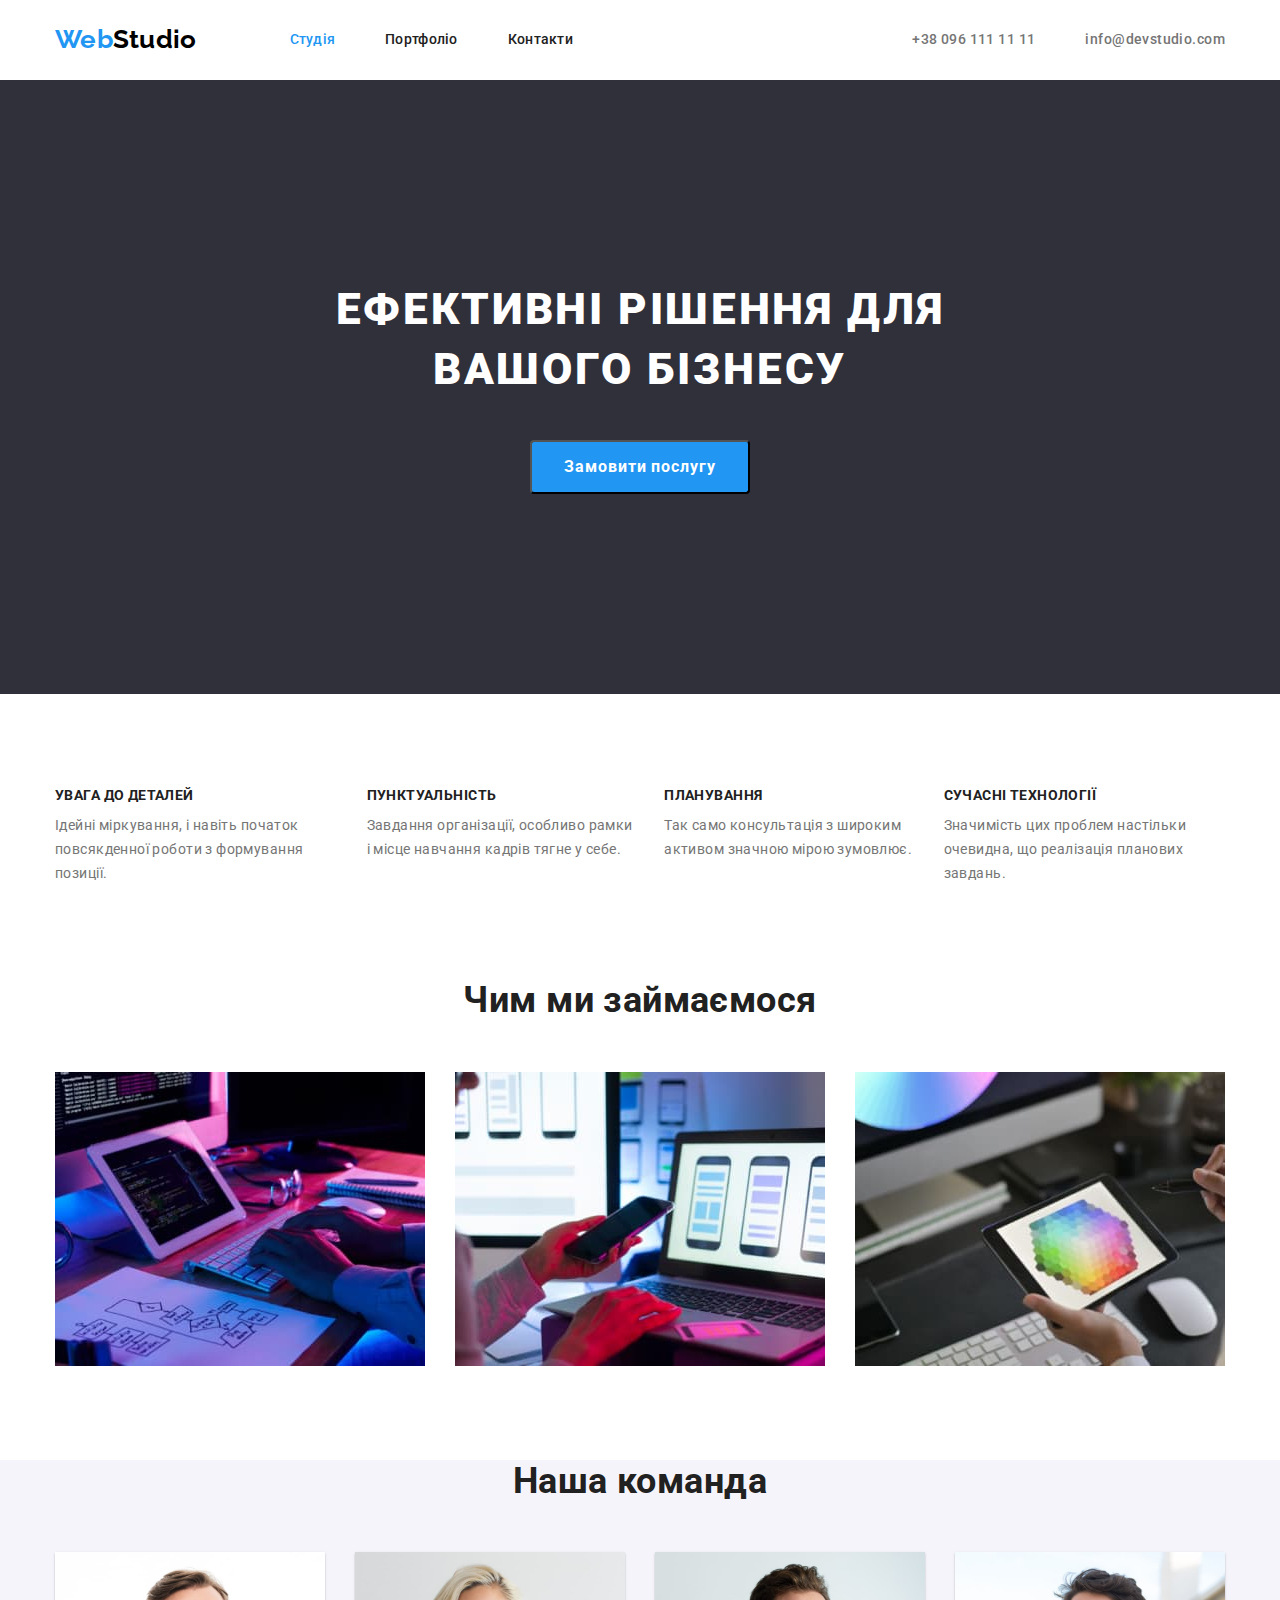
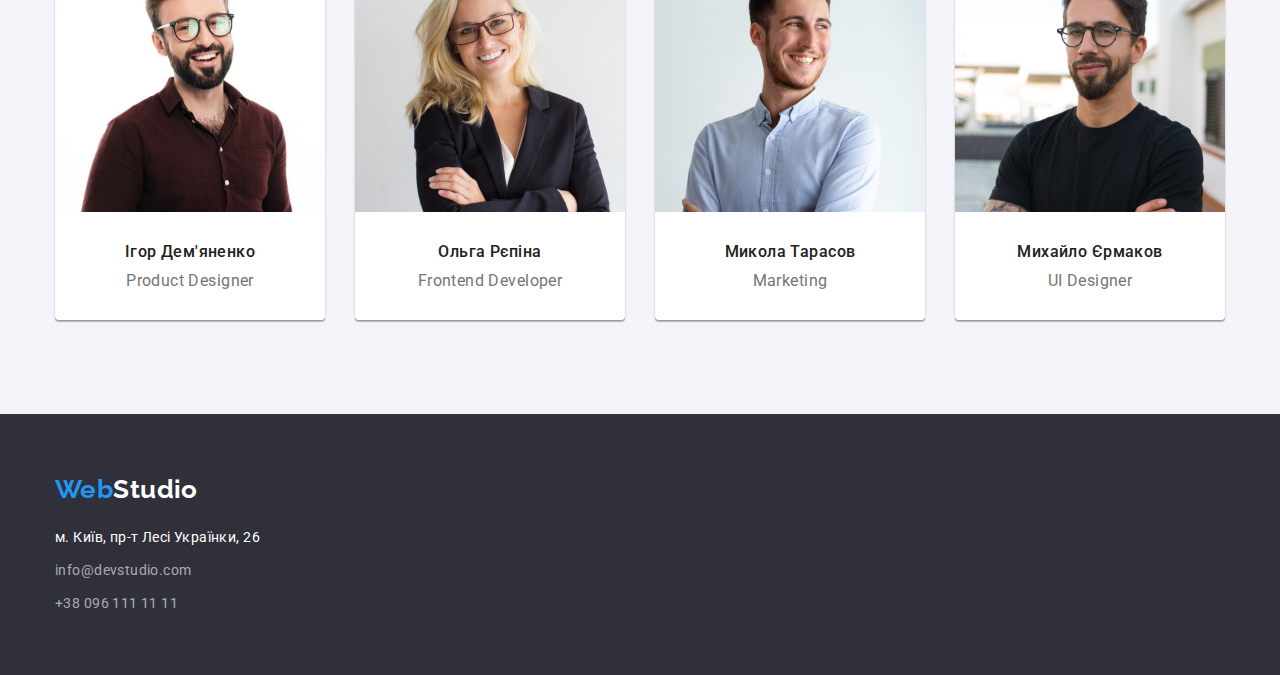
==== commit a7107d12: "допрацьвано 2" ====
--- a/index.html
+++ b/index.html
@@ -49,7 +49,7 @@
 
 		<!-- Секція з особливостями-->
 
-		<section class="section">
+		<section class="section about-main">
 			<div class="container">
 				<h2 class="section-title visually-hidden">Переваги</h2>
 				<ul class="preference list">
@@ -73,7 +73,7 @@
 			</div>
 		</section>
 
-		<section class="section">
+		<section class="section section-about-pic">
 			<div class="container about-pic-cont">
 				<h2 class="section-title">Чим ми займаємося</h2>
 				<ul class="activity list">
@@ -95,7 +95,7 @@
 
 		<!-- Наша команда-->
 
-		<section class="section">
+		<section class="section section-team">
 			<div class="container">
 				<h2 class="section-title">Наша команда</h2>
 				<ul class="team list">
--- a/css/styles.css
+++ b/css/styles.css
@@ -80,6 +80,10 @@
 
 .team-item {
 	background-color: var(--background-color-header);
+	box-shadow: 0px 1px 3px rgba(0, 0, 0, 0.12), 0px 1px 1px rgba(0, 0, 0, 0.14), 0px 2px 1px rgba(0, 0, 0, 0.2);
+    border-radius: 0px 0px 4px 4px;
+	border-top: none;
+
 }
 /* ========HEADER======== */
 .page-header-container {
@@ -164,7 +168,7 @@
 .fon {
 	margin-right: 50px;
 }
-.contacts last-child 
+.contacts :last-child 
 {
 	margin-right: 0;}
 
@@ -173,11 +177,7 @@
 .hero {
 	background-color: var(--background-color-footer);
 	color: var(--color-text-darkbox);
-		width: 1600px;
-	margin-left: auto;
-	margin-right: auto;
-
-
+		
 }
 
 
@@ -196,15 +196,22 @@
 	text-align: center;
 	letter-spacing: 0.06em;
 	margin-top: 40px;
+border-radius: 4px;
+padding: 10px 32px;
 }
 .hero {
 	text-align: center;
 	padding: 200px 0;
 }
+
 .section {
+	padding-top: 0 ;
+	padding-bottom: 94px;
+}
+.about-main {
 	padding-top: 94px;
-	padding-bottom: 94px;
-}
+}
+
 
 .preference {
 	display: flex;
@@ -240,9 +247,11 @@
 	background-color: var(--background-color-additional);
 	display: flex;
 	gap: 30px;
-margin-bottom: 94px;
-}
-
+
+}
+.section-team {
+	background-color: var(--background-color-additional);
+}
 .team-img {
 	margin-bottom: 30px;
 }
@@ -288,11 +297,11 @@
 	font-weight: 400;
 }
 .footer-contacts-item {
-	/* margin-bottom: 9px; */
-	
-}
-.footer-contacts-item :last-child {
-	/* margin-bottom: 0; */
+	margin-bottom: 9px;
+	
+}
+.footer-contacts-item:last-child {
+	margin-bottom: 0;
 	
 }
 .footer-contacts {
@@ -327,6 +336,7 @@
 	font-weight: 700;
 	font-size: 18px;
 	line-height: 2;
+	margin-bottom: 4px;
 	/* identical to box height, or 200% */
 
 	letter-spacing: 0.06em;
@@ -364,6 +374,7 @@
 .portfolio-btn:focus {
 	background-color: var(--color-accent);
 	color: var(--color-text-darkbox);
+	box-shadow: 0px 3px 1px rgba(0, 0, 0, 0.1), 0px 1px 2px rgba(0, 0, 0, 0.08), 0px 2px 2px rgba(0, 0, 0, 0.12);
 }
 
 .visually-hidden {
